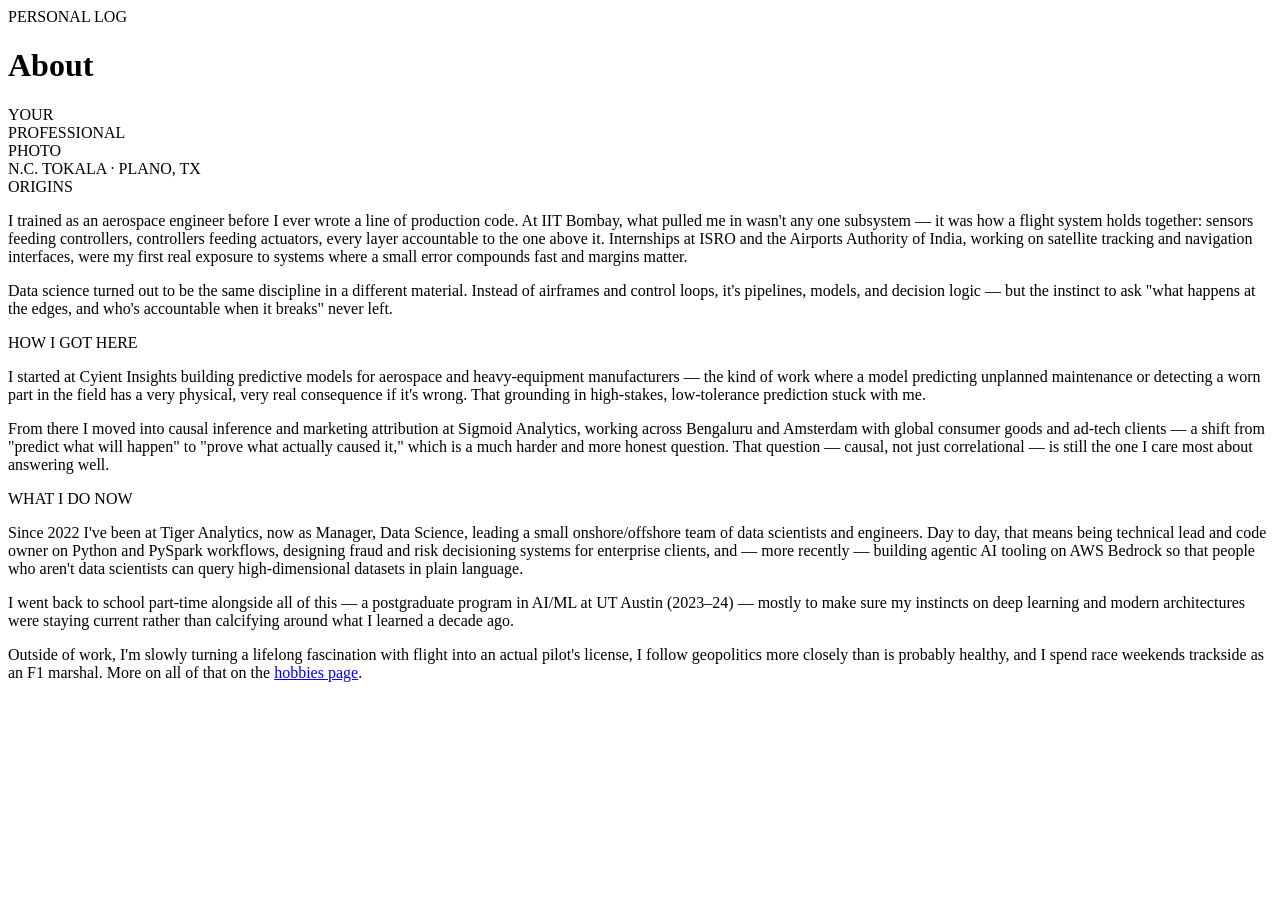
==== about.html @ 22ec2b88 "Add files via upload" ====
<!DOCTYPE html>
<html lang="en">
<head>
<meta charset="UTF-8">
<meta name="viewport" content="width=device-width, initial-scale=1.0">
<title>About — Nikhil Chowdary Tokala</title>
<link rel="preconnect" href="https://fonts.googleapis.com">
<link href="https://fonts.googleapis.com/css2?family=Space+Grotesk:wght@400;500;700&family=JetBrains+Mono:wght@400;500;700&family=Inter:wght@400;500&display=swap" rel="stylesheet">
<link rel="stylesheet" href="css/base.css">
<link rel="stylesheet" href="css/about.css">
</head>
<body data-page="about">

<div class="page">

  <div data-include="partials/nav.html"></div>

  <main>
    <div class="container about-hero">
      <span class="eyebrow accent">PERSONAL LOG</span>
      <h1 class="display">About</h1>

      <div class="about-grid">
        <div class="photo-frame about-photo">
          <div class="photo-slot">YOUR<br>PROFESSIONAL<br>PHOTO</div>
          <div class="frame-label">N.C. TOKALA · PLANO, TX</div>
        </div>

        <div class="about-copy">

          <div class="about-section">
            <span class="kicker">ORIGINS</span>
            <p>I trained as an aerospace engineer before I ever wrote a line of production code. At IIT Bombay, what pulled me in wasn't any one subsystem — it was how a flight system holds together: sensors feeding controllers, controllers feeding actuators, every layer accountable to the one above it. Internships at ISRO and the Airports Authority of India, working on satellite tracking and navigation interfaces, were my first real exposure to systems where a small error compounds fast and margins matter.</p>
            <p>Data science turned out to be the same discipline in a different material. Instead of airframes and control loops, it's pipelines, models, and decision logic — but the instinct to ask "what happens at the edges, and who's accountable when it breaks" never left.</p>
          </div>

          <div class="about-section">
            <span class="kicker">HOW I GOT HERE</span>
            <p>I started at Cyient Insights building predictive models for aerospace and heavy-equipment manufacturers — the kind of work where a model predicting unplanned maintenance or detecting a worn part in the field has a very physical, very real consequence if it's wrong. That grounding in high-stakes, low-tolerance prediction stuck with me.</p>
            <p>From there I moved into causal inference and marketing attribution at Sigmoid Analytics, working across Bengaluru and Amsterdam with global consumer goods and ad-tech clients — a shift from "predict what will happen" to "prove what actually caused it," which is a much harder and more honest question. That question — causal, not just correlational — is still the one I care most about answering well.</p>
          </div>

          <div class="about-section">
            <span class="kicker">WHAT I DO NOW</span>
            <p>Since 2022 I've been at Tiger Analytics, now as Manager, Data Science, leading a small onshore/offshore team of data scientists and engineers. Day to day, that means being technical lead and code owner on Python and PySpark workflows, designing fraud and risk decisioning systems for enterprise clients, and — more recently — building agentic AI tooling on AWS Bedrock so that people who aren't data scientists can query high-dimensional datasets in plain language.</p>
            <p>I went back to school part-time alongside all of this — a postgraduate program in AI/ML at UT Austin (2023–24) — mostly to make sure my instincts on deep learning and modern architectures were staying current rather than calcifying around what I learned a decade ago.</p>
          </div>

        </div>
      </div>

      <div class="about-bridge">
        <p class="lead">Outside of work, I'm slowly turning a lifelong fascination with flight into an actual pilot's license, I follow geopolitics more closely than is probably healthy, and I spend race weekends trackside as an F1 marshal. More on all of that on the <a href="hobbies.html">hobbies page</a>.</p>
      </div>

    </div>
  </main>

  <div data-include="partials/footer.html"></div>

</div>

<script src="js/include.js"></script>
</body>
</html>
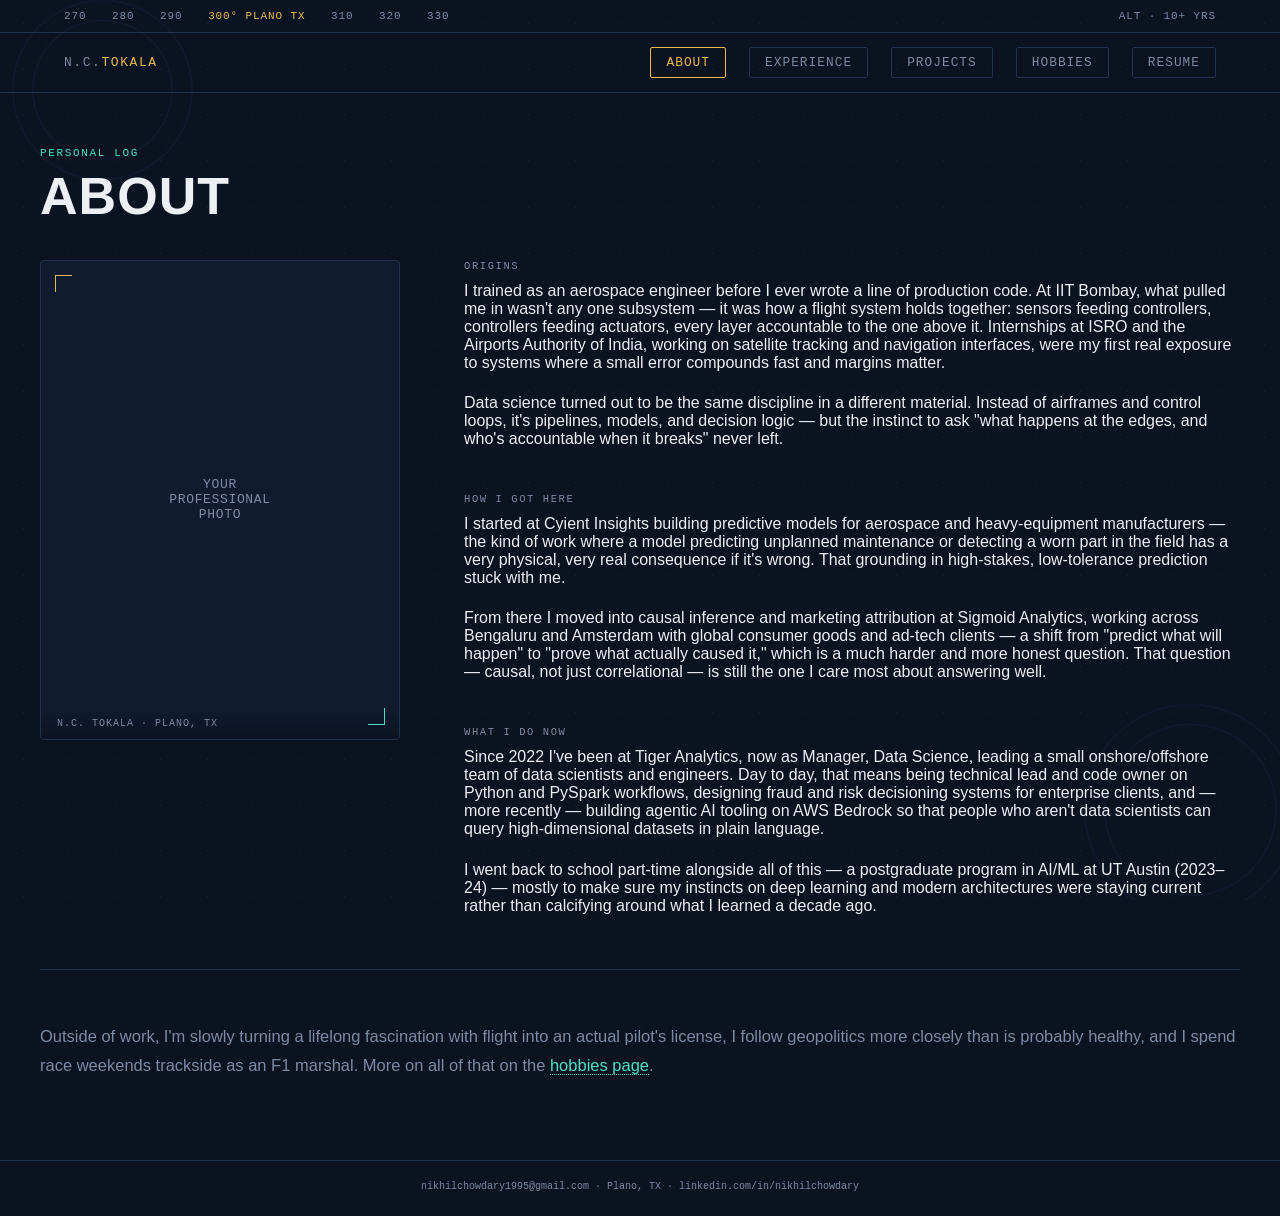
==== commit ba04e419: "test" ====
--- a/about.html
+++ b/about.html
@@ -21,7 +21,7 @@
       <h1 class="display">About</h1>
 
       <div class="about-grid">
-        <div class="photo-frame about-photo">
+        <div class="photo-frame bracket-frame about-photo">
           <div class="photo-slot">YOUR<br>PROFESSIONAL<br>PHOTO</div>
           <div class="frame-label">N.C. TOKALA · PLANO, TX</div>
         </div>
--- a/css/base.css
+++ b/css/base.css
@@ -0,0 +1,142 @@
+/* ============================================================
+   BASE.CSS — shared across every page.
+   Colors, type, nav/footer, buttons, and reusable component
+   classes (badge/photo-frame, timeline text parts). Page-specific
+   layout lives in css/<page>.css.
+   ============================================================ */
+
+:root{
+  --bg:#0B1220;
+  --panel:#101B30;
+  --line:#22314E;
+  --amber:#E8B84B;
+  --teal:#4FE0C4;
+  --text:#ECEFF4;
+  --muted:#7C8AA3;
+  --gapA:clamp(18px,3.2vh,42px);
+  --maxw:1200px;
+  --side:5vw;
+}
+
+*{box-sizing:border-box;}
+html,body{height:100%;margin:0;}
+body{
+  background:var(--bg);
+  color:var(--text);
+  font-family:'Inter',sans-serif;
+  -webkit-font-smoothing:antialiased;
+  position:relative;
+}
+
+/* subtle instrument-panel texture, applied globally, no markup needed */
+body::before{
+  content:'';
+  position:fixed;
+  inset:0;
+  z-index:0;
+  pointer-events:none;
+  opacity:0.25;
+  background-image:
+    radial-gradient(circle at 8% 10%, transparent 0 68px, var(--line) 69px 70px, transparent 71px),
+    radial-gradient(circle at 8% 10%, transparent 0 88px, var(--line) 89px 90px, transparent 91px),
+    radial-gradient(circle at 93% 90%, transparent 0 84px, var(--line) 85px 86px, transparent 87px),
+    radial-gradient(circle at 93% 90%, transparent 0 104px, var(--line) 105px 106px, transparent 107px),
+    radial-gradient(circle, var(--line) 1.1px, transparent 1.2px);
+  background-size:auto,auto,auto,auto, 46px 46px;
+  background-repeat:no-repeat,no-repeat,no-repeat,no-repeat,repeat;
+}
+
+.page{position:relative;z-index:1;min-height:100vh;display:flex;flex-direction:column;}
+
+/* ---- heading tape ---- */
+.heading-tape{
+  display:flex;align-items:center;justify-content:space-between;
+  padding:10px var(--side);border-bottom:1px solid var(--line);
+  font-family:'JetBrains Mono',monospace;font-size:11px;letter-spacing:0.08em;color:var(--muted);
+  flex:0 0 auto;
+}
+.heading-tape .ticks{display:flex;gap:clamp(10px,2vw,28px);overflow:hidden;}
+.heading-tape .ticks span.active{color:var(--amber);}
+
+/* ---- nav ---- */
+nav{
+  display:flex;align-items:center;justify-content:space-between;
+  padding:14px var(--side);border-bottom:1px solid var(--line);
+  flex:0 0 auto;
+}
+.brand{font-family:'JetBrains Mono',monospace;font-size:13px;letter-spacing:0.12em;color:var(--muted);text-decoration:none;}
+.brand b{color:var(--amber);font-weight:500;}
+.nav-links{display:flex;gap:clamp(10px,1.8vw,26px);}
+nav a.nav-link{
+  color:var(--muted);text-decoration:none;font-size:clamp(12px,1vw,13.5px);letter-spacing:0.08em;
+  padding:7px 15px;border:1px solid var(--line);border-radius:2px;
+  font-family:'JetBrains Mono',monospace;white-space:nowrap;
+}
+nav a.nav-link:hover{color:var(--amber);border-color:var(--amber);}
+nav a.nav-link.active{color:var(--amber);border-color:var(--amber);}
+
+/* ---- footer ---- */
+footer{flex:0 0 auto;text-align:center;padding:20px var(--side) 22px;font-family:'JetBrains Mono',monospace;font-size:10px;color:var(--muted);border-top:1px solid var(--line);margin-top:auto;}
+
+/* ---- shared containers ---- */
+.container{max-width:var(--maxw);margin:0 auto;padding:0 var(--side);}
+main{flex:1 1 auto;}
+
+/* ---- buttons ---- */
+.cta{font-family:'JetBrains Mono',monospace;font-size:12.5px;letter-spacing:0.08em;padding:clamp(10px,1.6vh,13px) 22px;border-radius:2px;text-decoration:none;display:inline-block;border:1px solid var(--line);}
+.cta.primary{background:var(--amber);color:#0B1220;border-color:var(--amber);}
+.cta.ghost{border:1px solid var(--line);color:var(--text);}
+.cta.ghost:hover{border-color:var(--amber);color:var(--amber);}
+
+/* ---- shared type helpers ---- */
+.eyebrow{font-family:'JetBrains Mono',monospace;font-size:11px;letter-spacing:0.15em;color:var(--muted);}
+.eyebrow.accent{color:var(--teal);}
+h1.display{font-family:'Space Grotesk',sans-serif;font-weight:700;text-transform:uppercase;letter-spacing:0.02em;line-height:1.05;margin:0;}
+h2.section-title{font-family:'Space Grotesk',sans-serif;font-weight:700;font-size:clamp(22px,3vw,34px);margin:0 0 8px;}
+p.lead{color:var(--muted);font-size:clamp(14px,1.6vw,16.5px);line-height:1.75;}
+
+/* ---- badge / photo-frame component (circular, home hero) ---- */
+.badge{position:relative;width:clamp(96px,13vh,150px);height:clamp(96px,13vh,150px);margin:0 auto;}
+.badge .ring{position:absolute;inset:0;border-radius:50%;border:2.5px solid var(--amber);box-shadow:0 0 0 5px rgba(232,184,75,0.08), 0 0 0 6px var(--line);}
+.badge .photo-slot{position:absolute;inset:8px;border-radius:50%;background:var(--panel);display:flex;align-items:center;justify-content:center;color:var(--muted);font-family:'JetBrains Mono',monospace;font-size:10px;letter-spacing:0.05em;text-align:center;line-height:1.4;border:1px solid var(--line);overflow:hidden;}
+
+/* ---- reusable corner-bracket accent (used on photo frames and content panels) ---- */
+.bracket-frame{position:relative;}
+.bracket-frame::before{
+  content:'';position:absolute;top:14px;left:14px;width:16px;height:16px;
+  border-top:1px solid var(--amber);border-left:1px solid var(--amber);
+}
+.bracket-frame::after{
+  content:'';position:absolute;bottom:14px;right:14px;width:16px;height:16px;
+  border-bottom:1px solid var(--teal);border-right:1px solid var(--teal);
+}
+
+/* ---- rectangular photo-frame component (about page, reusable elsewhere) ---- */
+.photo-frame{
+  position:relative;
+  border:1px solid var(--line);
+  background:var(--panel);
+  border-radius:4px;
+  overflow:hidden;
+}
+.photo-frame .photo-slot{
+  position:absolute;inset:0;display:flex;align-items:center;justify-content:center;
+  color:var(--muted);font-family:'JetBrains Mono',monospace;font-size:12px;letter-spacing:0.05em;text-align:center;
+}
+.photo-frame img{width:100%;height:100%;object-fit:cover;display:block;}
+.photo-frame .frame-label{
+  position:absolute;bottom:0;left:0;right:0;
+  padding:10px 16px;
+  background:linear-gradient(to top, rgba(11,18,32,0.85), transparent);
+  font-family:'JetBrains Mono',monospace;font-size:10px;letter-spacing:0.1em;color:var(--muted);
+}
+
+/* ---- reusable timeline text parts (layout wrappers live in page CSS) ---- */
+.tl-tag{font-family:'JetBrains Mono',monospace;font-size:9.5px;letter-spacing:0.12em;color:var(--teal);}
+.tl-co{font-family:'Space Grotesk',sans-serif;font-weight:700;font-size:clamp(14px,1.8vw,19px);color:var(--text);line-height:1.25;}
+.tl-role{font-family:'JetBrains Mono',monospace;font-size:clamp(10.5px,1vw,12px);color:var(--muted);line-height:1.5;}
+.tl-yr{font-family:'JetBrains Mono',monospace;font-weight:700;font-size:clamp(11px,1.1vw,13px);color:var(--text);letter-spacing:0.03em;}
+.tl-extra{font-family:'JetBrains Mono',monospace;font-size:clamp(9.5px,0.85vw,10.5px);color:var(--muted);line-height:1.5;}
+.tl-body{font-family:'Inter',sans-serif;font-size:clamp(13.5px,1.3vw,15px);color:var(--muted);line-height:1.75;}
+
+.marker{width:18px;height:18px;flex:0 0 auto;}
--- a/css/about.css
+++ b/css/about.css
@@ -0,0 +1,45 @@
+/* ============================================================
+   ABOUT.CSS — about.html only. Depends on base.css.
+   ============================================================ */
+
+.about-hero{padding:clamp(30px,6vh,64px) 0 clamp(40px,7vh,80px);}
+.about-hero .eyebrow{display:block;margin-bottom:10px;}
+.about-hero h1{font-size:clamp(32px,5vw,52px);margin-bottom:clamp(20px,4vh,40px);}
+
+.about-grid{
+  display:grid;
+  grid-template-columns:minmax(240px,360px) 1fr;
+  gap:clamp(30px,5vw,70px);
+  align-items:start;
+}
+
+.about-photo{
+  aspect-ratio:3/4;
+  width:100%;
+  position:sticky;
+  top:clamp(20px,4vh,50px);
+}
+.about-photo .photo-slot{font-size:13px;}
+
+.about-copy p{margin:0 0 1.4em;}
+.about-copy p:last-child{margin-bottom:0;}
+
+.about-section{margin-bottom:clamp(30px,5vh,50px);}
+.about-section:last-child{margin-bottom:0;}
+.about-section .kicker{
+  font-family:'JetBrains Mono',monospace;font-size:10.5px;letter-spacing:0.15em;color:var(--muted);
+  margin-bottom:10px;display:block;
+}
+
+.about-bridge{
+  border-top:1px solid var(--line);
+  margin-top:clamp(40px,6vh,60px);
+  padding-top:clamp(24px,4vh,40px);
+}
+.about-bridge a{color:var(--teal);text-decoration:none;border-bottom:1px dotted var(--teal);}
+.about-bridge a:hover{color:var(--amber);border-color:var(--amber);}
+
+@media (max-width:820px){
+  .about-grid{grid-template-columns:1fr;}
+  .about-photo{position:static;max-width:340px;margin:0 auto;aspect-ratio:4/5;}
+}
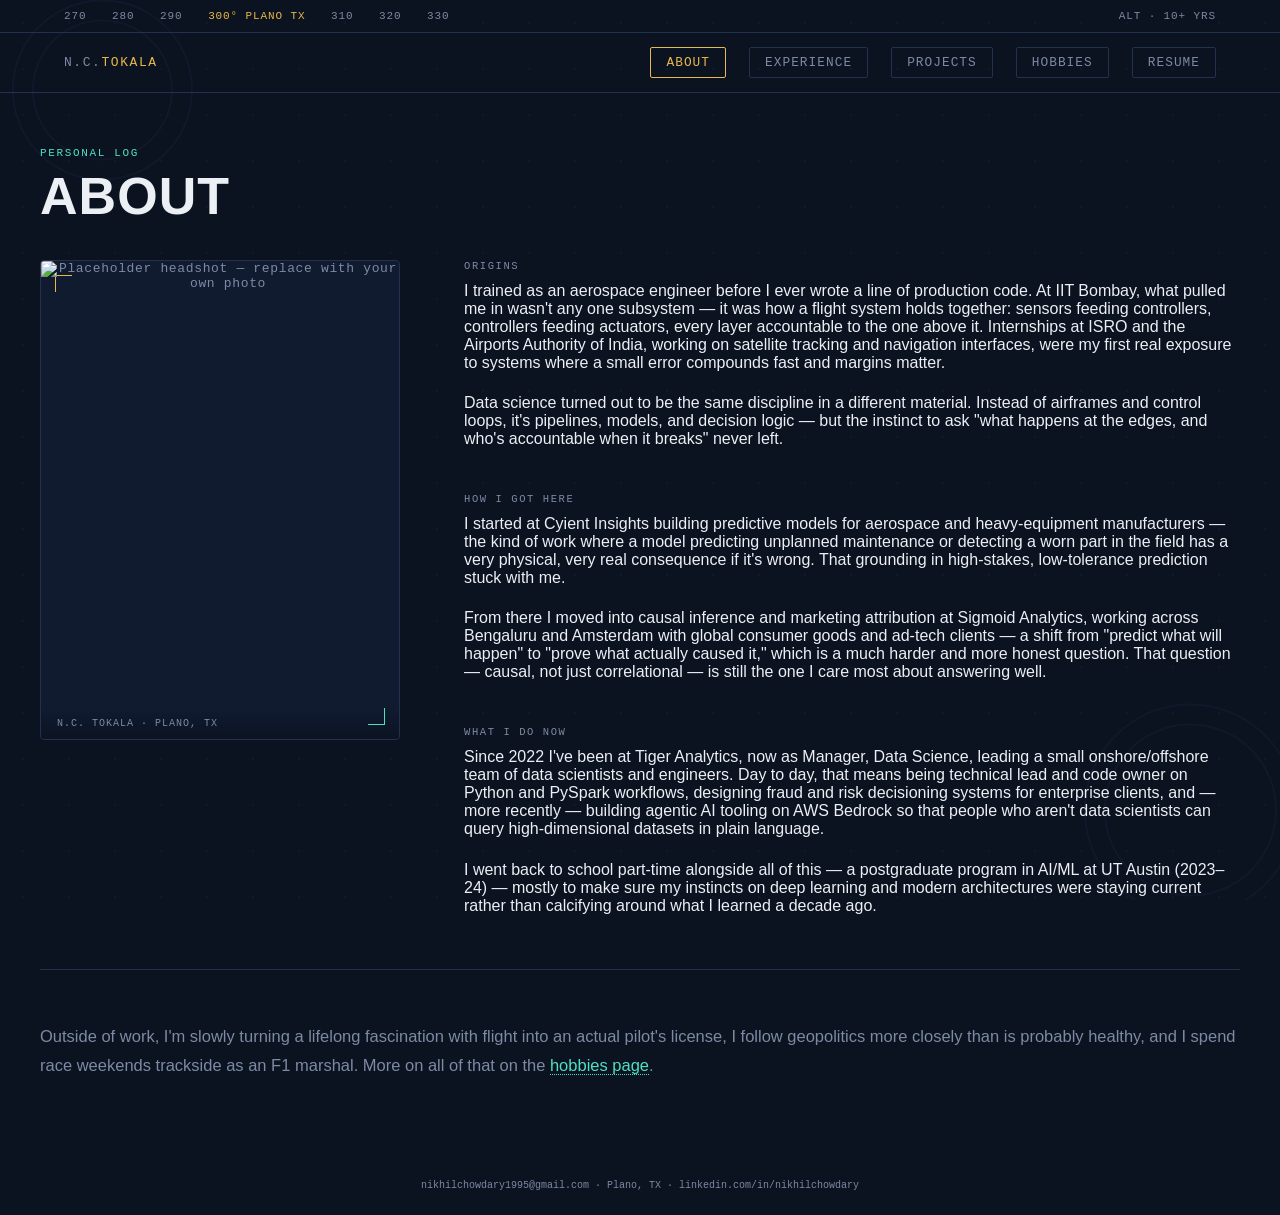
==== commit af526ffe: "test" ====
--- a/about.html
+++ b/about.html
@@ -22,7 +22,7 @@
 
       <div class="about-grid">
         <div class="photo-frame bracket-frame about-photo">
-          <div class="photo-slot">YOUR<br>PROFESSIONAL<br>PHOTO</div>
+          <div class="photo-slot"><img src="img/placeholder-photo.png" alt="Placeholder headshot — replace with your own photo"></div>
           <div class="frame-label">N.C. TOKALA · PLANO, TX</div>
         </div>
 
--- a/css/base.css
+++ b/css/base.css
@@ -63,6 +63,7 @@
   display:flex;align-items:center;justify-content:space-between;
   padding:14px var(--side);border-bottom:1px solid var(--line);
   flex:0 0 auto;
+  position:relative;z-index:50;
 }
 .brand{font-family:'JetBrains Mono',monospace;font-size:13px;letter-spacing:0.12em;color:var(--muted);text-decoration:none;}
 .brand b{color:var(--amber);font-weight:500;}
@@ -75,8 +76,18 @@
 nav a.nav-link:hover{color:var(--amber);border-color:var(--amber);}
 nav a.nav-link.active{color:var(--amber);border-color:var(--amber);}
 
+/* mobile: stack brand above links, shrink links to fit one row instead of
+   overflowing off-screen (this must live here, not in a page-specific file,
+   since nav is shared across every page) */
+@media (max-width:760px){
+  nav{flex-direction:column;align-items:center;gap:10px;padding:12px 6vw;}
+  .brand{font-size:11px;}
+  .nav-links{flex-wrap:nowrap;justify-content:center;width:100%;gap:clamp(3px,1.4vw,7px);}
+  nav a.nav-link{font-size:clamp(7.5px,2.5vw,10px);padding:5px 6px;letter-spacing:0.05em;}
+}
+
 /* ---- footer ---- */
-footer{flex:0 0 auto;text-align:center;padding:20px var(--side) 22px;font-family:'JetBrains Mono',monospace;font-size:10px;color:var(--muted);border-top:1px solid var(--line);margin-top:auto;}
+footer{flex:0 0 auto;text-align:center;padding:20px var(--side) 22px;font-family:'JetBrains Mono',monospace;font-size:10px;color:var(--muted);margin-top:auto;}
 
 /* ---- shared containers ---- */
 .container{max-width:var(--maxw);margin:0 auto;padding:0 var(--side);}
@@ -99,6 +110,9 @@
 .badge{position:relative;width:clamp(96px,13vh,150px);height:clamp(96px,13vh,150px);margin:0 auto;}
 .badge .ring{position:absolute;inset:0;border-radius:50%;border:2.5px solid var(--amber);box-shadow:0 0 0 5px rgba(232,184,75,0.08), 0 0 0 6px var(--line);}
 .badge .photo-slot{position:absolute;inset:8px;border-radius:50%;background:var(--panel);display:flex;align-items:center;justify-content:center;color:var(--muted);font-family:'JetBrains Mono',monospace;font-size:10px;letter-spacing:0.05em;text-align:center;line-height:1.4;border:1px solid var(--line);overflow:hidden;}
+
+/* shared: fills either the circular badge or the rectangular photo-frame */
+.photo-slot img{width:100%;height:100%;object-fit:cover;display:block;}
 
 /* ---- reusable corner-bracket accent (used on photo frames and content panels) ---- */
 .bracket-frame{position:relative;}
--- a/css/about.css
+++ b/css/about.css
@@ -16,8 +16,6 @@
 .about-photo{
   aspect-ratio:3/4;
   width:100%;
-  position:sticky;
-  top:clamp(20px,4vh,50px);
 }
 .about-photo .photo-slot{font-size:13px;}
 
@@ -39,7 +37,13 @@
 .about-bridge a{color:var(--teal);text-decoration:none;border-bottom:1px dotted var(--teal);}
 .about-bridge a:hover{color:var(--amber);border-color:var(--amber);}
 
+/* sticky photo only kicks in once there's a real two-column layout (desktop) —
+   default is static so mobile never risks a sticky element overlapping the nav */
+@media (min-width:821px){
+  .about-photo{position:sticky;top:clamp(20px,4vh,50px);}
+}
+
 @media (max-width:820px){
   .about-grid{grid-template-columns:1fr;}
-  .about-photo{position:static;max-width:340px;margin:0 auto;aspect-ratio:4/5;}
+  .about-photo{max-width:340px;margin:0 auto;aspect-ratio:4/5;}
 }
